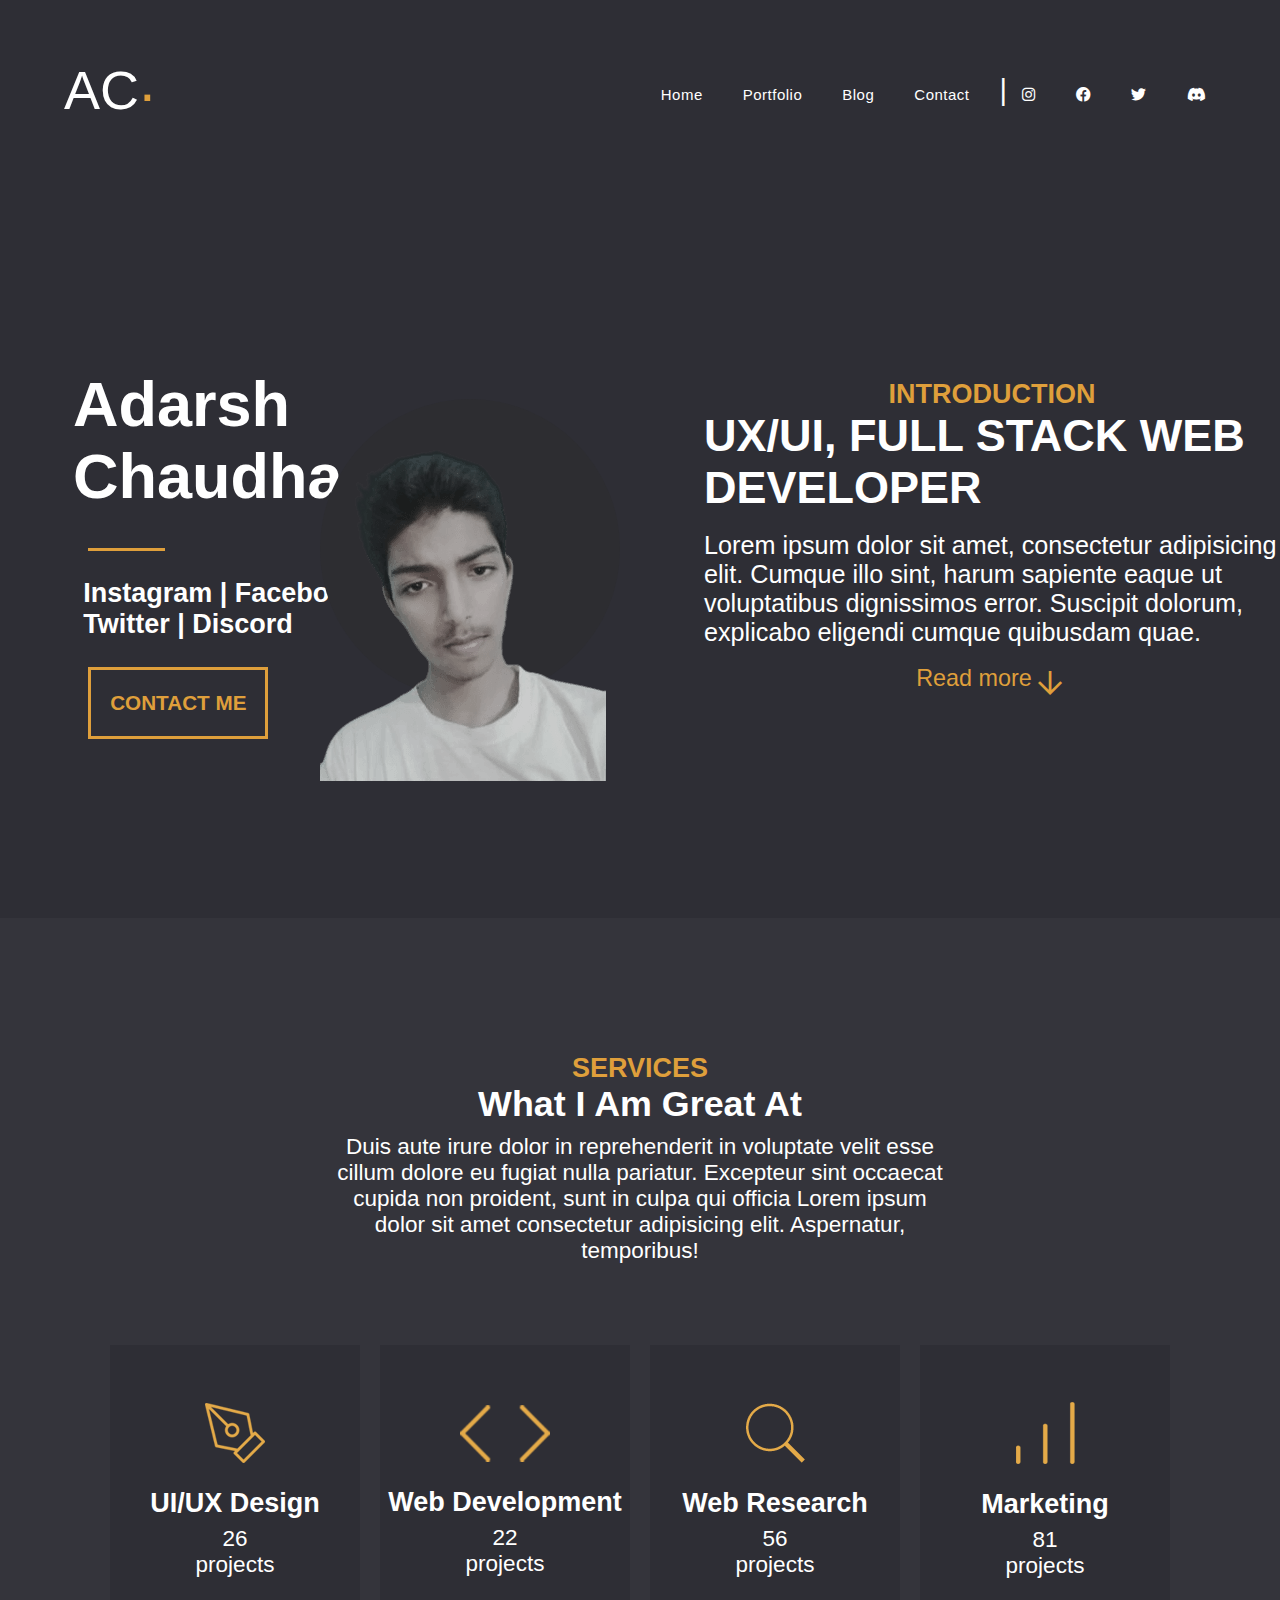
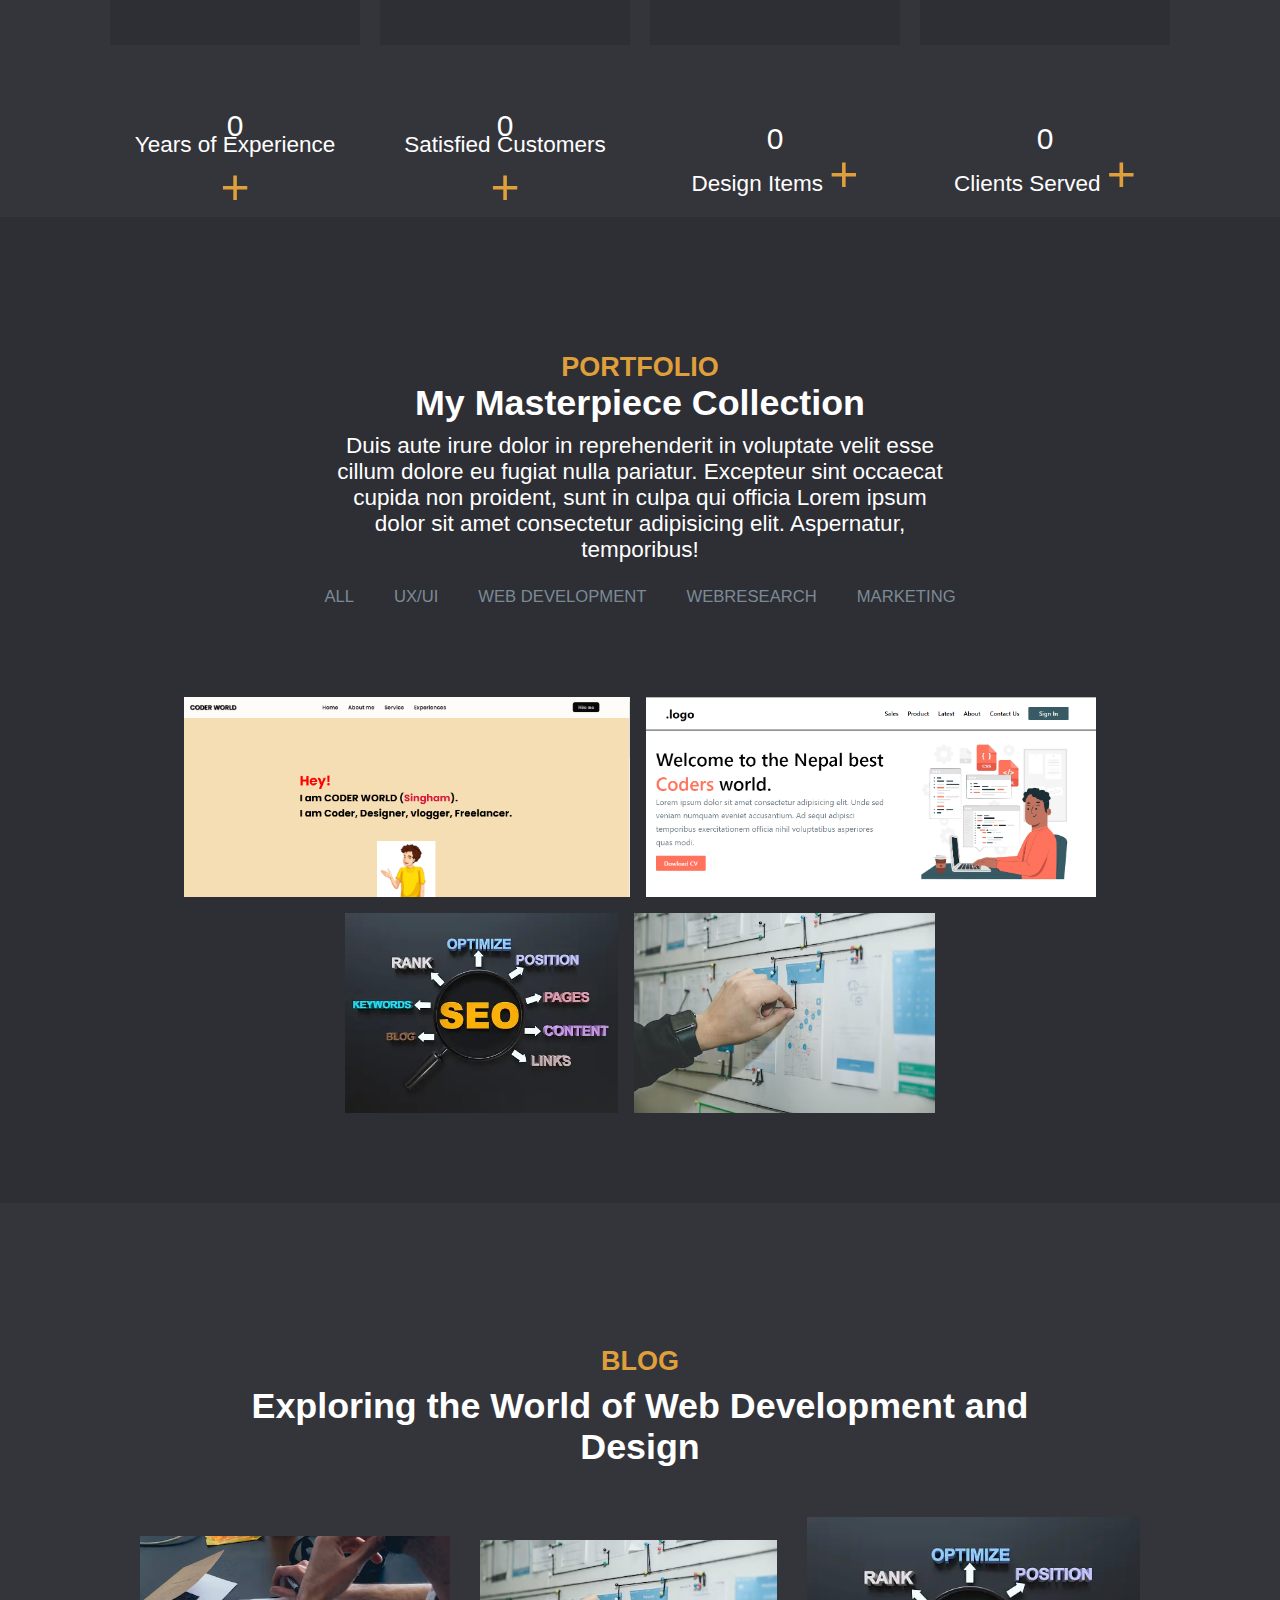
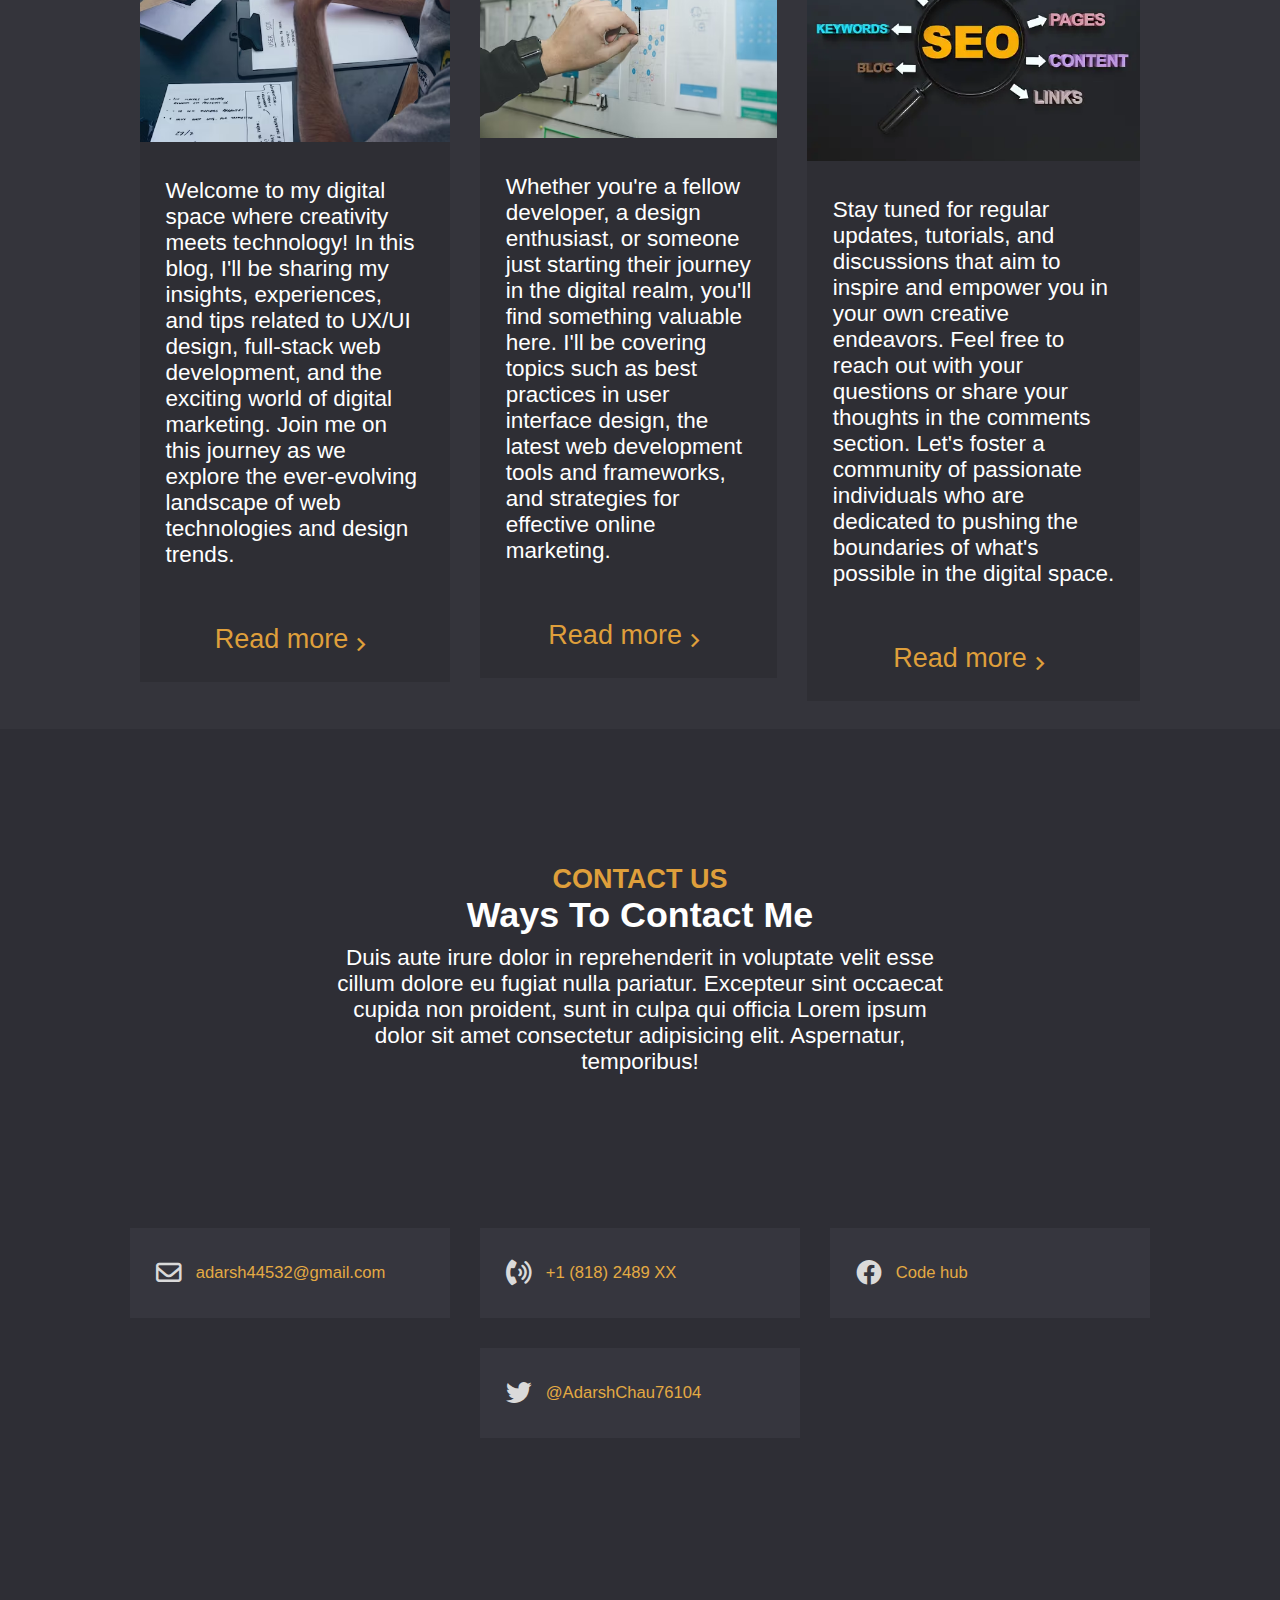
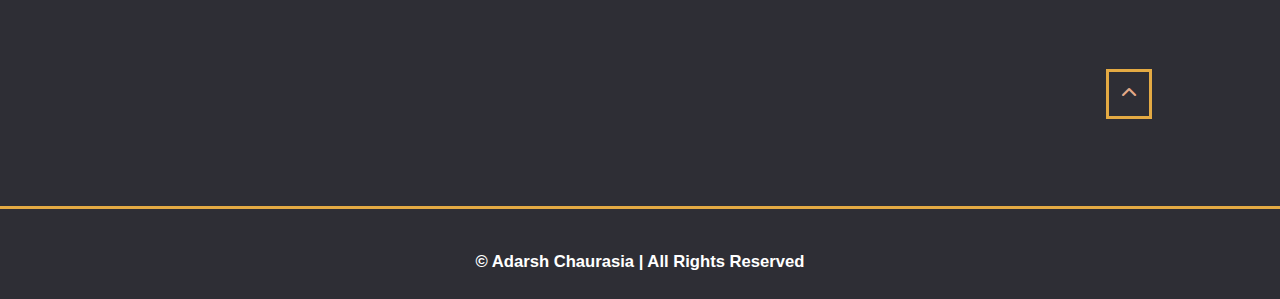
==== index.html @ 2a04faa2 "Added" ====
<!DOCTYPE html>
<html lang="en">

<head>
    <meta charset="UTF-8">
    <meta name="viewport" content="width=device-width, initial-scale=1.0">
    <link rel="stylesheet" href="https://cdnjs.cloudflare.com/ajax/libs/font-awesome/6.0.0/css/all.min.css" />
    <link rel="stylesheet"
        href="https://fonts.googleapis.com/css2?family=Material+Symbols+Outlined:opsz,wght,FILL,GRAD@20..48,100..700,0..1,-50..200" />
    <link rel="stylesheet" href="https://fonts.googleapis.com/css2?family=Open+Sans:wght@400;700&display=swap">
    <title>Portfolio</title>
    <link rel="stylesheet" href="style.css">
</head>

<body>
    <header>
        <div class="logo">
            AC<span class="dout">.</span>
        </div>
        <div class="navnone">
            <nav>
                <ul>
                    <li><a href="#home">Home</a></li>
                    <li><a href="#portfolio">Portfolio</a></li>
                    <li><a href="#blog">Blog</a></li>
                    <li><a href="#contact">Contact</a></li>
                     <li class="none"> | </li>
                     <li class="none"><a href="#" style="margin-left: 5px;"><i class="fab fa-instagram"></i></a></li>
                     <li class="none"><a href="#"><i class="fab fa-facebook"></i></a></li>
                     <li class="none"><a href="#"><i class="fab fa-twitter"></i></a></li>
                     <li class="none"><a href="#"><i class="fab fa-discord"></i></a></li>
                </ul>
            </nav>
        </div>  
    </header>
    <section class="sec1">
        <div class="left">
            <div class="who">
                <div class="wole"></div>
                <div class="name">
                    Adarsh <br>
                    Chaudhary<span class="dout2">.</span>
                </div>
                <div class="line"></div>
                <div class="social-media">
                    <span>Instagram</span> | <span>Facebook</span> <br>
                    <span>Twitter</span> | <span>Discord</span>
                </div>
                <button class="btn">CONTACT ME</button>
            </div>

            <div class="circle">
                <img src="[removal.ai]_d4da2df3-6b35-4b1f-9c13-6fd008d1646e-rrr.png" alt="">
            </div>
        </div>
        <div class="right">
            <h4>INTRODUCTION</h4>
            <h2>UX/UI, FULL STACK WEB DEVELOPER</h2>
            <p>
                Lorem ipsum dolor sit amet, consectetur adipisicing elit. Cumque illo sint, harum sapiente eaque ut
                voluptatibus dignissimos error. Suscipit dolorum, explicabo eligendi cumque quibusdam quae.
            </p>
            <div class="scrool">
                <a href="#service">
                    Read more
                <span class="material-symbols-outlined">
                    arrow_downward
                </span>
                </a>
            </div>
        </div>
    </section>
    <section class="sec2" id="service">
        <div class="center">
            <h4>SERVICES</h4>
            <h1>What I Am Great At</h1>
            <p>
                Duis aute irure dolor in reprehenderit in voluptate velit esse cillum dolore eu fugiat nulla pariatur.
                Excepteur sint occaecat cupida non proident, sunt in culpa qui officia Lorem ipsum dolor sit amet
                consectetur adipisicing elit. Aspernatur, temporibus!
            </p>
            <div class="service">
                <div class="box"><img src="pen-yellow.png" alt="">
                    <h4>UI/UX Design</h4>
                    <p>26 projects</p>
                </div>
                <div class="box"><img src="code.png" alt="">
                    <h4>Web Development</h4>
                    <p>22 projects</p>
                </div>
                <div class="box"><img src="search-yellow.png" alt="">
                    <h4>Web Research</h4>
                    <p>56 projects</p>
                </div>
                <div class="box"><img src="marketing.png" alt="">
                    <h4>Marketing</h4>
                    <p>81 projects</p>
                </div>
            </div>
            <div class="view">
                <div class="run">
                    <div class="number-container" id="changingNumber1">0</div>
                    <p>Years of Experience <span>+</span></p>
                </div>
                <div class="run">
                    <div class="number-container" id="changingNumber2">0</div>
                    <p>Satisfied Customers <span>+</span></p>
                </div>
                <div class="run">
                    <div class="number-container" id="changingNumber3">0</div>
                    <p>Design Items <span>+</span></p>
                </div>
                <div class="run">
                    <div class="number-container" id="changingNumber4">0</div>
                    <p>Clients Served <span>+</span></p>
                </div>
            </div>
        </div>
    </section>
    <section class="sec3" id="portfolio">
        <div class="center">
            <h4>PORTFOLIO</h4>
            <h1>My Masterpiece Collection</h1>
            <p>
                Duis aute irure dolor in reprehenderit in voluptate velit esse cillum dolore eu fugiat nulla pariatur.
                Excepteur sint occaecat cupida non proident, sunt in culpa qui officia Lorem ipsum dolor sit amet
                consectetur adipisicing elit. Aspernatur, temporibus!
            </p>
            <div class="sec3nav">
                <ul>
                    <li><button>ALL</button></li>
                    <li><button>UX/UI</button></li>
                    <li><button>WEB DEVELOPMENT</button></li>
                    <li><button>WEBRESEARCH</button></li>
                    <li><button>MARKETING</button></li>
                </ul>
            </div>
            <div class="img">
                <img src="CC.png" alt="">
                <img src="VV.png" alt="">
                <img src="he.png" alt="">
                <img src="le.png" alt="">
            </div>
        </div>
    </section>
    <section class="sec4" id="blog">
        <div class="center">
            <h4>BLOG</h4>
            <h1>Exploring the World of Web Development and Design</h1>
            <div class="reosec">
                <div class="plong">
                    <img src="ABCD.png" alt="">
                    <p>
                        Welcome to my digital space where creativity meets technology! In this blog, I'll be sharing my
                        insights,
                        experiences, and tips related to UX/UI design, full-stack web development, and the exciting
                        world of
                        digital marketing. Join me on this journey as we explore the ever-evolving landscape of web
                        technologies
                        and design trends.
                    </p>
                    <span>Read more
                        <span class="material-symbols-outlined">
                            chevron_right
                        </span></span>
                        <i class="fa-solid fa-bars menu"></i>
                </div>
                <div class="plong">
                    <img src="le.png" alt="">
                    <p>
                        Whether you're a fellow developer, a design enthusiast, or someone just starting their journey
                        in
                        the
                        digital realm, you'll find something valuable here. I'll be covering topics such as best
                        practices
                        in
                        user interface design, the latest web development tools and frameworks, and strategies for
                        effective
                        online marketing.
                    </p>
                    <span>Read more
                        <span class="material-symbols-outlined">
                            chevron_right
                        </span></span>
                </div>
                <div class="plong">
                    <img src="he.png" alt="">
                    <p>
                        Stay tuned for regular updates, tutorials, and discussions that aim to inspire and empower you
                        in
                        your
                        own creative endeavors. Feel free to reach out with your questions or share your thoughts in the
                        comments
                        section. Let's foster a community of passionate individuals who are dedicated to pushing the
                        boundaries of
                        what's possible in the digital space.

                    </p>
                    <span>Read more<span class="material-symbols-outlined">
                            chevron_right
                        </span></span>
                </div>
            </div>

        </div>
    </section>
    <footer>
        <div class="center" id="contact">
            <h4>CONTACT US</h4>
            <h1>Ways To Contact Me</h1>
            <p>
                Duis aute irure dolor in reprehenderit in voluptate velit esse cillum dolore eu fugiat nulla pariatur.
                Excepteur sint occaecat cupida non proident, sunt in culpa qui officia Lorem ipsum dolor sit amet
                consectetur adipisicing elit. Aspernatur, temporibus!
            </p>
            <div class="center cen">
                <div class="datails">
                    <div class="fbox"><i class="fa-regular fa-envelope"></i> adarsh44532@gmail.com</div>
                    <div class="fbox"><i class="fa-solid fa-phone-volume"></i> +1 (818) 2489 XX</div>
                    <div class="fbox"><i class="fa-brands fa-facebook"></i> Code hub</div>
                    <div class="fbox"><i class="fa-brands fa-twitter"></i> @AdarshChau76104</div>
                </div>
            </div>
        </div>
        <div class="up"><a href="#"><i class="fa-solid fa-chevron-up"></i></a></div>
        <div class="fline"></div>
        <div class="codyright">
            &copy; Adarsh Chaurasia | All Rights Reserved
        </div>
    </footer>
    <script src="script.js"></script>
</body>

</html>
---- style.css ----
* {
    margin: 0;
    padding: 0;
    box-sizing: border-box;
    scroll-behavior: smooth;
}

body {
    font-family: 'Segoe UI', Tahoma, Geneva, Verdana, sans-serif;
}

header {
    display: flex;
    justify-content: space-between;
    align-items: center;
    background-color: #2E2E35;
    height: 20vh;
    color: #fff;
}

header nav {
    display: flex;
    color: white;
    justify-content: flex-end;
    align-items: center;
}

header .logo {
    font-size: 6vh;
    padding: 2vh 5vw;
    display: flex;
    justify-content: center;
    align-items: center;
}

.dout {
    color: #DF9F3B;
    font-size: 60px;
    display: flex;
    justify-content: center;
    align-items: center;
    margin-top: -20px;
}

header nav ul {
    list-style-type: none;
    display: flex;
    justify-content: space-between;
    align-items: center;
    font-size: 3.2vh;
    margin-right: 5vw;
}

header ul li a {
    color: white;
    text-decoration: none;
    margin-right: 20px;
}


header ul li:last-child a {
    margin-right: 0;
}

header a {
    justify-content: space-around;
    letter-spacing: 0.5px;
    font-size: 15px;
    font-family: 'poppins', sans-serif;
    padding: 0 10px;
    position: relative;
    text-decoration: none;

}

header a:after {
    content: "";
    position: absolute;
    background-color: #DF9F3B;
    height: 3px;
    width: 0;
    left: 0;
    bottom: -3px;
    transition: 0.3s;
}

header a:hover:after {
    width: 100%;
}

header svg {
    display: flex;
    justify-content: center;
    align-items: center;
    flex-direction: row;
}

header .icon-svg {
    width: 20px;
    height: 20px;
    margin-right: 10px;
}
.navham {
    display: none;
}

.menu {
    display: none;
}

.sec1 {
    display: flex;
    width: 100%;
    height: 82vh;
    background-color: #2E2E35;
}

.sec1 .left {
    background-color: transparent;
    height: auto;
    width: 75%;
    display: flex;
    justify-content: space-between;
    align-items: center;
    flex-wrap: wrap;
}

.who {
    padding: 1vh 5vw;
}

.name {
    font-size: 7vh;
    font-weight: 900;
    color: #fff;
    padding: 1vh 1vh;
    margin: 0;
}

.sec1 .left .line {
    width: 6vw;
    height: .4vh;
    background-color: #DF9F3B;
    margin: 3vh 0vh;
    margin-left: 1.9vw;
}

.social-media {
    margin: 3vh 0vh;
    margin-left: 1.5vw;
    font-size: 3vh;
    font-weight: 600;
    color: #fff;
}

.btn {
    width: 20vh;
    height: 8vh;
    border: 3px solid #DF9F3B;
    color: #DF9F3B;
    background-color: transparent;
    font-size: 2.3vh;
    font-weight: 700;
    margin-left: 1.9vw;
}

.btn:hover {
    background-color: #DF9F3B;
    color: #222224;
}

.social-media span:hover {
    color: #DF9F3B;
}

.circle {
    width: 300px;
    height: 300px;
    background-color: #2d2d31;
    border-radius: 50%;
    position: absolute;
    left: 25vw;
}

.sec1 .left img {
    display: flex;
    justify-content: start;
    object-fit: contain;
    z-index: 1;
    filter: grayscale(0.8);
}

.sec1 .right {
    background-color: transparent;
    height: 80vh;
    width: 35%;
    display: flex;
    justify-content: center;
    align-items: center;
    flex-direction: column;
    color: #fff;
}

.right h4 {
    font-size: 3vh;
    font-weight: 700;
    margin: 0;
    display: flex;
    justify-content: end;
    align-items: start;
    text-align: left;
    color: #DF9F3B;
}

.right h2 {
    font-size: 5vh;
}

.right p {
    font-size: 2.8vh;
    margin-top: 1.9vh;
}

.scrool {
    display: flex;
    justify-content: end;
    align-items: end;
    font-size: 2.6vh;
    font-weight: 500;
    margin-top: 2vh;
    color: #DF9F3B;
}

.scrool a {
    text-decoration: none;
    color: #DF9F3B;
    display: flex;
}

.scrool span {
    display: flex;
    justify-content: center;
    align-items: center;
    font-size: 4vh;
    color: #DF9F3B;
}

.sec2 {
    width: 100%;
    height: auto;
    background-color: #34343B;
    color: #fff;
    display: flex;
    justify-content: start;
    align-items: center;
    flex-direction: column;
}

.center {
    display: flex;
    align-items: center;
    justify-content: center;
    align-items: center;
    flex-direction: column;
    margin-top: 15vh;
}

.sec2 h4 {
    color: #DF9F3B;
    font-size: 3vh;
    font-weight: 700;
}

.sec2 h1 {
    font-size: 2.8vw;
}

.sec2 p {
    font-size: 2.5vh;
    font-weight: 400;
    width: 50%;
    text-align: center;
    padding: 1vh 1vw;
}

.service {
    display: flex;
    justify-content: space-around;
    align-items: center;
    flex-wrap: wrap;
    gap: 20px;
}

.box {
    background-color: #2E2E35;
    color: #fff;
    width: 250px;
    height: 300px;
    display: flex;
    justify-content: center;
    align-items: center;
    flex-direction: column;
    margin-top: 8vh;
}

.service h4 {
    color: #fff;
    font-size: 3vh;
    font-weight: 700;
    line-height: 3vh;
    margin-top: 3vh;
}

.service p {
    font-size: 2.5vh;
    font-weight: 400;
    width: 50%;
    text-align: center;
    text-align: center;
}

.view {
    display: flex;
    justify-content: space-around;
    align-items: center;
    flex-wrap: wrap;
    gap: 20px;
}

.run {
    background-color: #34343B;
    color: #fff;
    width: 250px;
    height: 100px;
    display: flex;
    justify-content: center;
    align-items: center;
    flex-direction: column;
    margin-top: 8vh;
}

.run p {
    width: 100%;
    margin-top: -40px;
}

.run span {
    font-size: 50px;
    font-weight: 200;
    color: #DF9F3B;
    margin-top: 20px;
}

.number-container {
    font-size: 30px;
    font-weight: 400;
    margin-bottom: 20px;
}

.sec3 {
    width: 100%;
    height: auto;
    background-color: #2E2E35;
    color: #fff;
    display: flex;
    justify-content: start;
    align-items: center;
    flex-direction: column;
    position: relative;
}

.sec3 .center {
    display: flex;
    align-items: center;
    justify-content: center;
    align-items: center;
    flex-direction: column;
    margin-top: 15vh;
}

.sec3 h4 {
    color: #DF9F3B;
    font-size: 3vh;
    font-weight: 700;
}

.sec3 h1 {
    font-size: 2.8vw;
}

.sec3 p {
    font-size: 2.5vh;
    font-weight: 400;
    width: 50%;
    text-align: center;
    padding: 1vh 1vw;
}

.sec3nav {
    display: flex;
    align-items: center;
    align-content: center;
}

.sec3nav ul {
    list-style: none;
    display: flex;
    justify-content: center;
    align-items: center;
    gap: 40px;
    margin-top: 15px;
}

.sec3nav ul li button {
    background-color: transparent;
    text-decoration: none;
    color: #7B8B95;
    font-size: 1.3vw;
    font-weight: 500;
    border: none;
    outline: none;
    /* Remove the default focus outline */
}

.sec3nav ul li button:hover,
.sec3nav ul li button:active,
.sec3nav ul li button:visited {
    color: #E4AA43;
    border-bottom: 3px solid #E4AA43;
}

.sec3nav ul li button:focus,
.sec3nav ul li button:active:focus {
    color: #E4AA43;
    border-bottom: 3px solid #E4AA43;
}

.sec3 .img {
    display: flex;
    justify-content: center;
    align-items: center;
    gap: 16px;
    flex-wrap: wrap;
    margin-top: 2vh;
    width: 80%;
    margin: 10vh .1vw;
}

.sec3 .img img {
    max-width: 100%;
    height: auto;
    max-height: 200px;
}

.sec4 {
    width: 100%;
    background-color: #34343B;
    color: #fff;
    display: flex;
    justify-content: center;
    align-items: center;
    flex-direction: column;
    padding: 8px 0;
    flex-wrap: wrap;
}

.sec4 .center {
    max-width: 1000px;
    text-align: center;
}

.sec4 h4 {
    color: #DF9F3B;
    font-size: 3vh;
    font-weight: 700;
}

.sec4 h1 {
    font-size: 2.8vw;
    margin-bottom: 20px;
    padding: 1vh 6vw;
}

.sec4 p {
    font-size: 2.5vh;
    font-weight: 400;
    margin-bottom: 20px;
    padding: 4vh 2vw;
    text-align: left;
}

.sec4 .reosec {
    display: flex;
    align-items: center;
    justify-content: space-evenly;
    gap: 20px 30px;
}

.sec4 .plong {
    max-width: 1000px;
    margin: 20px 0;
    display: flex;
    justify-content: center;
    align-items: center;
    flex-direction: column;
    background-color: #2E2E34;
    flex-wrap: wrap;
    overflow: hidden;
}

.sec4 .plong img {
    transition: transform 0.4s ease 0.2s;
    max-width: 100%;
    height: auto;
    object-fit: contain;
}

.sec4 .plong img:hover {
    transform: scale(1.1);
}

.sec4 .plong p {
    font-size: 2.5vh;
    font-weight: 400;
    text-align: left;
}

.sec4 .plong span {
    display: flex;
    justify-content: center;
    align-items: center;
    font-size: 3vh;
    color: #DF9F3B;
    margin-bottom: 3vh;
}

.sec4 .plong span .material-symbols-outlined {
    font-size: 3vh;
    margin-bottom: -1.2vh;
}

footer {
    width: 100%;
    height: 130vh;
    background-color: #2E2E35;
    color: #fff;
    display: flex;
    justify-content: start;
    align-items: center;
    flex-direction: column;
    position: relative;
}
footer h4 {
    color: #DF9F3B;
    font-size: 3vh;
    font-weight: 700;
}

footer h1 {
    font-size: 2.8vw;
}

footer p {
    font-size: 2.5vh;
    font-weight: 400;
    width: 50%;
    text-align: center;
    padding: 1vh 1vw;
}

footer .datails {
    display: flex;
    justify-content: center;
    align-items: center;
    gap: 30px;
    flex-wrap: wrap;
    flex-direction: row;
    font-size: 1.3vw;
    font-weight: 500;
}

footer .fbox {
    background-color: #36363E;
    display: flex;
    align-items: center;
    justify-content: start;
    width: 25vw;
    height: 10vh;
    padding: 1vh 2vw;
    border: 2px transparent black;
    color: #E4AA43;
}

footer .fbox i {
    margin-right: 1.1vw;
    color: #DADADA;
    font-size: 2vw;
}

.cen {
    display: flex;
    justify-content: center;
    align-items: center;
    margin-top: 16vh;
}
.up {
    border: 3px solid #E4AA43;
    padding: 1vw;
    position: absolute;
    right: 10vw;
    bottom: 20vh;
}
.up:active {
    color: #222224;
    background-color: #DF9F3B;
}
.up i:active {
    color: #222224;
}
.up i {
    color: #E4AA88;
}

.fline {
    width: 100%;
    height: 2.5px;
    background-color: #E4AA43;
    position: absolute;
    bottom: 10vh;
}
.codyright {
    position: absolute;
    bottom: 3vh;
    font-size: 1.3vw;
    font-weight: 600;
}
@media (max-width: 991px) {
    .sec1 {
        flex-direction: column;
        height: auto;
    }

    .sec1 .left {
        width: 100%;
        padding: 2vh 5vw;
        text-align: left;
        display: flex;
        justify-content: space-between;
    }

    .sec1 .left .who {
        margin-bottom: 3vh;
    }

    .sec1 .right {
        width: 100%;
        text-align: left;
        margin-top: 5vh;
        position: relative;
        padding: 1vh 6vw;
    }

    .sec1 .right h4,
    .sec1 .right .scrool {
        position: absolute;
        left: 5vw;
        bottom: 50vh;
    }
    
    .sec1 .right .scrool {
        bottom: 22vh;
        left: -81vw;
    }

    .sec1 .right h2,
    .sec1 .right p,
    .sec1 .right .scrool {
        text-align: left;
        width: 100%;
        margin-top: 2vh;
    }

    .sec1 .left .btn {
        margin: 2vh 0;
        margin-left: 1vw;
    }

    .sec1 .left>img {
        width: 45%;
    }

    .sec1 .left .circle,
    .sec1 .right .circle {
        position: absolute;
        top: 45%;
        left: 78%;
        transform: translate(-50%, -50%);
        width: 250px;
        height: 250px;
    }
}

@media (min-width: 992px) {
    .sec1 {
        flex-direction: row;
        justify-content: space-between;
    }
    .sec1 .left {
        width: 50%;
    }
    
    .sec1 .right {
        width: 45%;
        margin-top: 0;
    }
}
@media (max-width: 717px) {
    body {
        width: 100%;
    }
    header nav ul span{
        display: none;
    }
    .sec1 .left>img {
        width: 35%;
    }
    .none {
        display: none;
    }
    .sec1 .left .circle,
    .sec1 .right .circle {
        position: absolute;
        top: 45%;
        left: 60%;
        transform: translate(-50%, -50%);
        width: 200px;
        height: 200px;
    }
    .sec1 .left .who {
        margin-left: -7vw;
    }
    
    .sec1 .right h4 {
        top: 20vh;
    }
    .sec1 .right .scrool {
        bottom: 18vh;
        left: -78vw;
    }
    .sec2 .center  h4 {
        font-size: 4vw;
    }
    .sec2 .center  h1 {
        font-size: 4.5vw;
    }
    .sec2 .center  p {
        font-size: 2vw;
    }
    .sec2 .service h4 {
        font-size: 2.5vw;
    }
    .sec2 .view span {
        margin-top: 9vh;
    }
    .sec3 .center  h4 {
        font-size: 4vw;
    }
    .sec3 .center  h1 {
        font-size: 4.5vw;
    }
    .sec3 .center  p {
        font-size: 2vw;
    }
    .sec3 .center .sec3nav button {
        font-size: 2.8vh;
    }
    .sec4 .center  h4 {
        font-size: 4vw;
    }
    .sec4 .center  h1 {
        font-size: 4.5vw;
    }
    .sec4 .center  p {
        font-size: 2vw;
    }

    .sec4 .reosec  {
        flex-wrap: wrap;
        width: 50%;
        height: max-content;
    }
    footer .reosec p {
        font-size: 2.5vw;
    }
    footer .center  h4 {
        font-size: 4vw;
    }
    footer .center  h1 {
        font-size: 4.5vw;
    }
    footer .center  p {
        font-size: 2vw;
    }
    footer .center .cen .datails{
        font-size: 2vw;
        width: 100vw;
        flex-wrap: wrap;
    }
    footer .codyright {
        font-size: 2.5vw;
    }
}


/* Existing styles */

/* ... */

@media (max-width: 425px) {
    body {
        width: 100%;
    }

    header nav ul span {
        display: none;
    }

    .none {
        display: none;
    }

    .sec1 .left img {
        width: 100%;
        height: auto;
    }

    .sec1 .left .circle,
    .sec1 .right .circle {
        position: absolute;
        top: 65%;
        left: 70%; /* Adjusted for centering */
        transform: translate(-50%, -50%);
        width: 150px; /* Adjusted for smaller size */
        height: 150px; /* Adjusted for smaller size */
    }

    .sec1 .left .who {
        margin-left: -7vw;
    }

    .sec1 .right h4 {
        top: 20vh;
    }

    .sec1 .right .scrool {
        bottom: 18vh;
        left: -72vw;
    }

    /* Adjust font sizes for smaller screens */

    .sec2 .center h4 {
        font-size: 5vw;
    }

    .sec2 .center h1 {
        font-size: 4.8vw;
    }

    .sec2 .center p {
        font-size: 3vw;
    }

    .sec2 .service h4 {
        font-size: 3.2vw;
    }

    .sec2 .view span {
        margin-top: 9vh;
    }

    .sec3 .center h4 {
        font-size: 5vw;
    }

    .sec3 .center h1 {
        font-size: 4.8vw;
    }

    .sec3 .center p {
        font-size: 2.5vw;
    }

    .sec3 .center .sec3nav button {
        font-size: 2.8vw;
        display: flex;
        justify-content: space-evenly;
        align-items: center; 
        margin: 2vh -3vw;

    }

    .sec4 .center h4 {
        font-size: 5vw;
    }

    .sec4 .center h1 {
        font-size: 4.8vw;
    }

    .sec4 .center p {
        font-size: 3vw;
    }

    .sec4 .reosec {
        flex-wrap: wrap;
        width: 80%; 
        height: max-content;
    }

    footer .reosec p {
        font-size: 5vw;
    }

    footer .center h4 {
        font-size: 5vw;
    }

    footer .center h1 {
        font-size: 4.8vw;
    }

    footer .center p {
        font-size: 3vw;
    }

    footer .center .cen .datails {
        font-size: 2vw;
        width: 100vw;
        flex-wrap: wrap;
    }

    footer .center .cen .datails .fbox {
        width: 45vw;
    }

    footer .codyright {
        font-size: 3vw;
    }
}

/* ... */
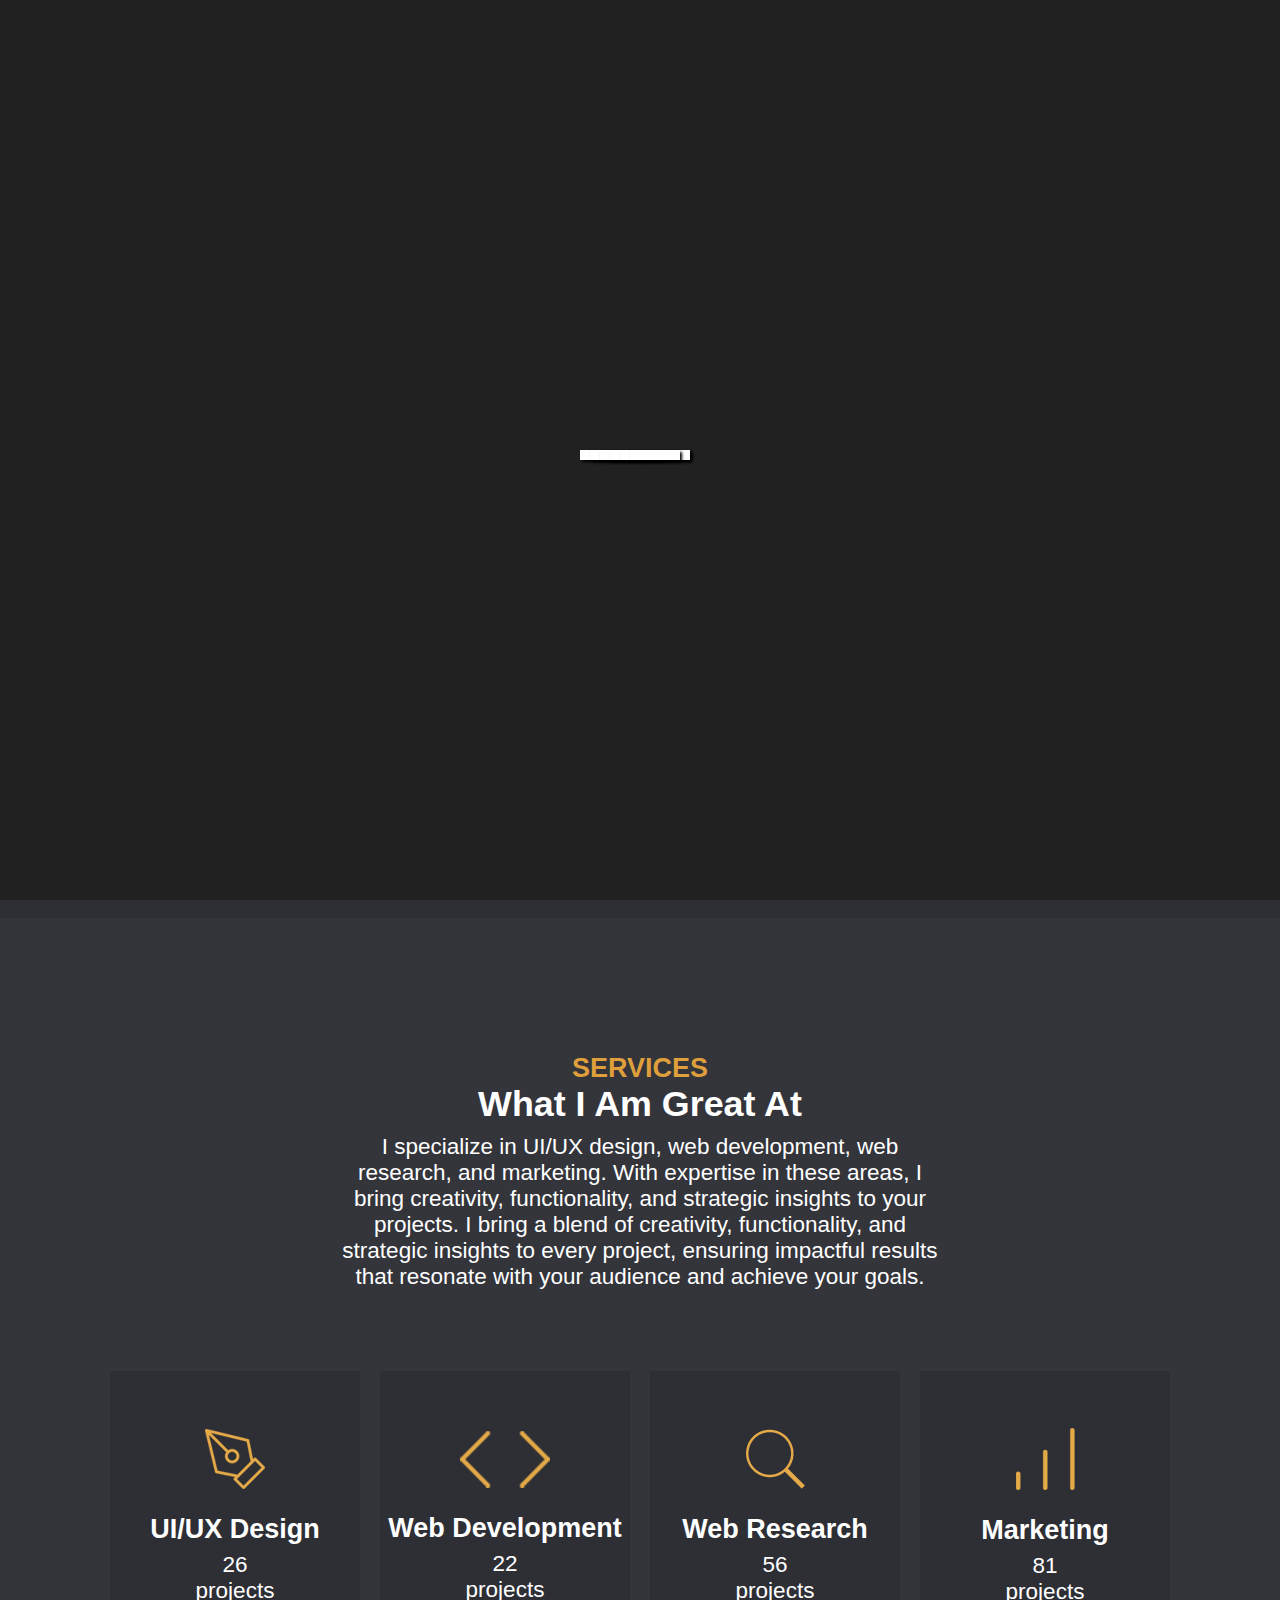
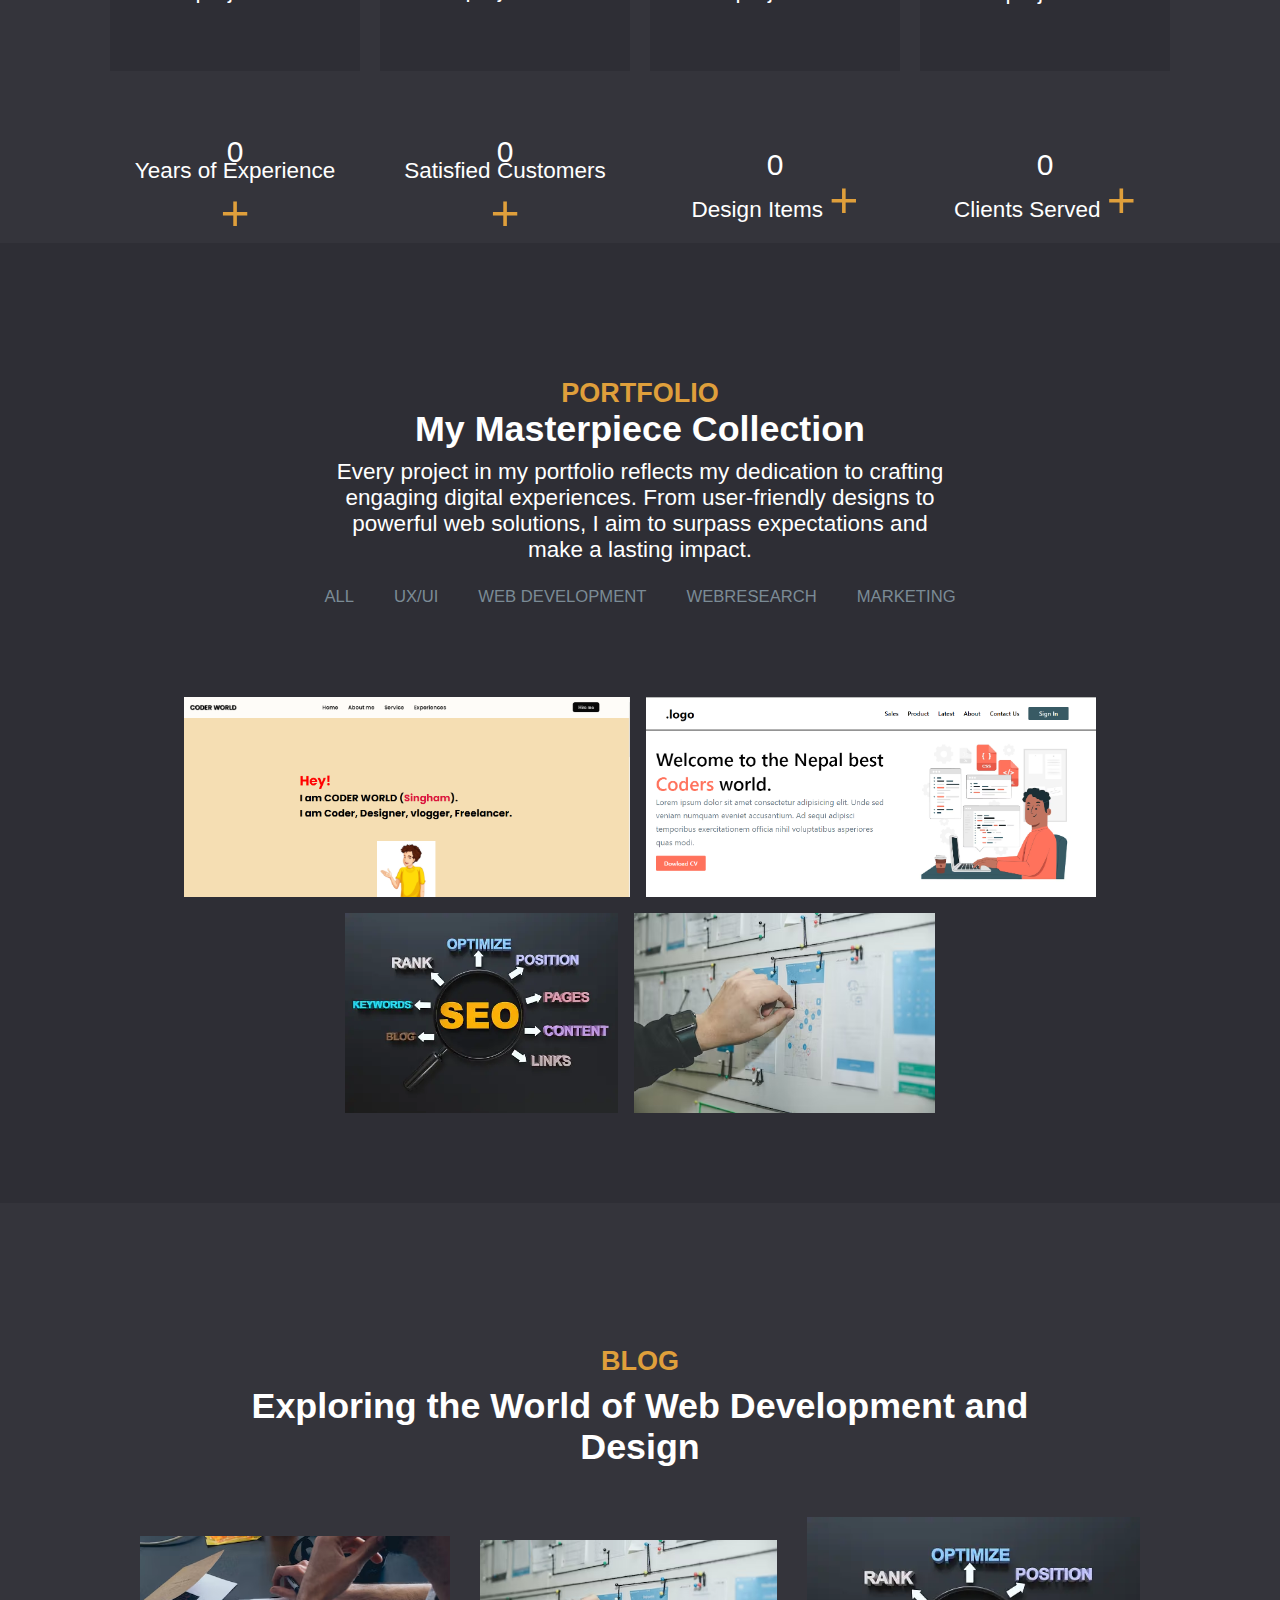
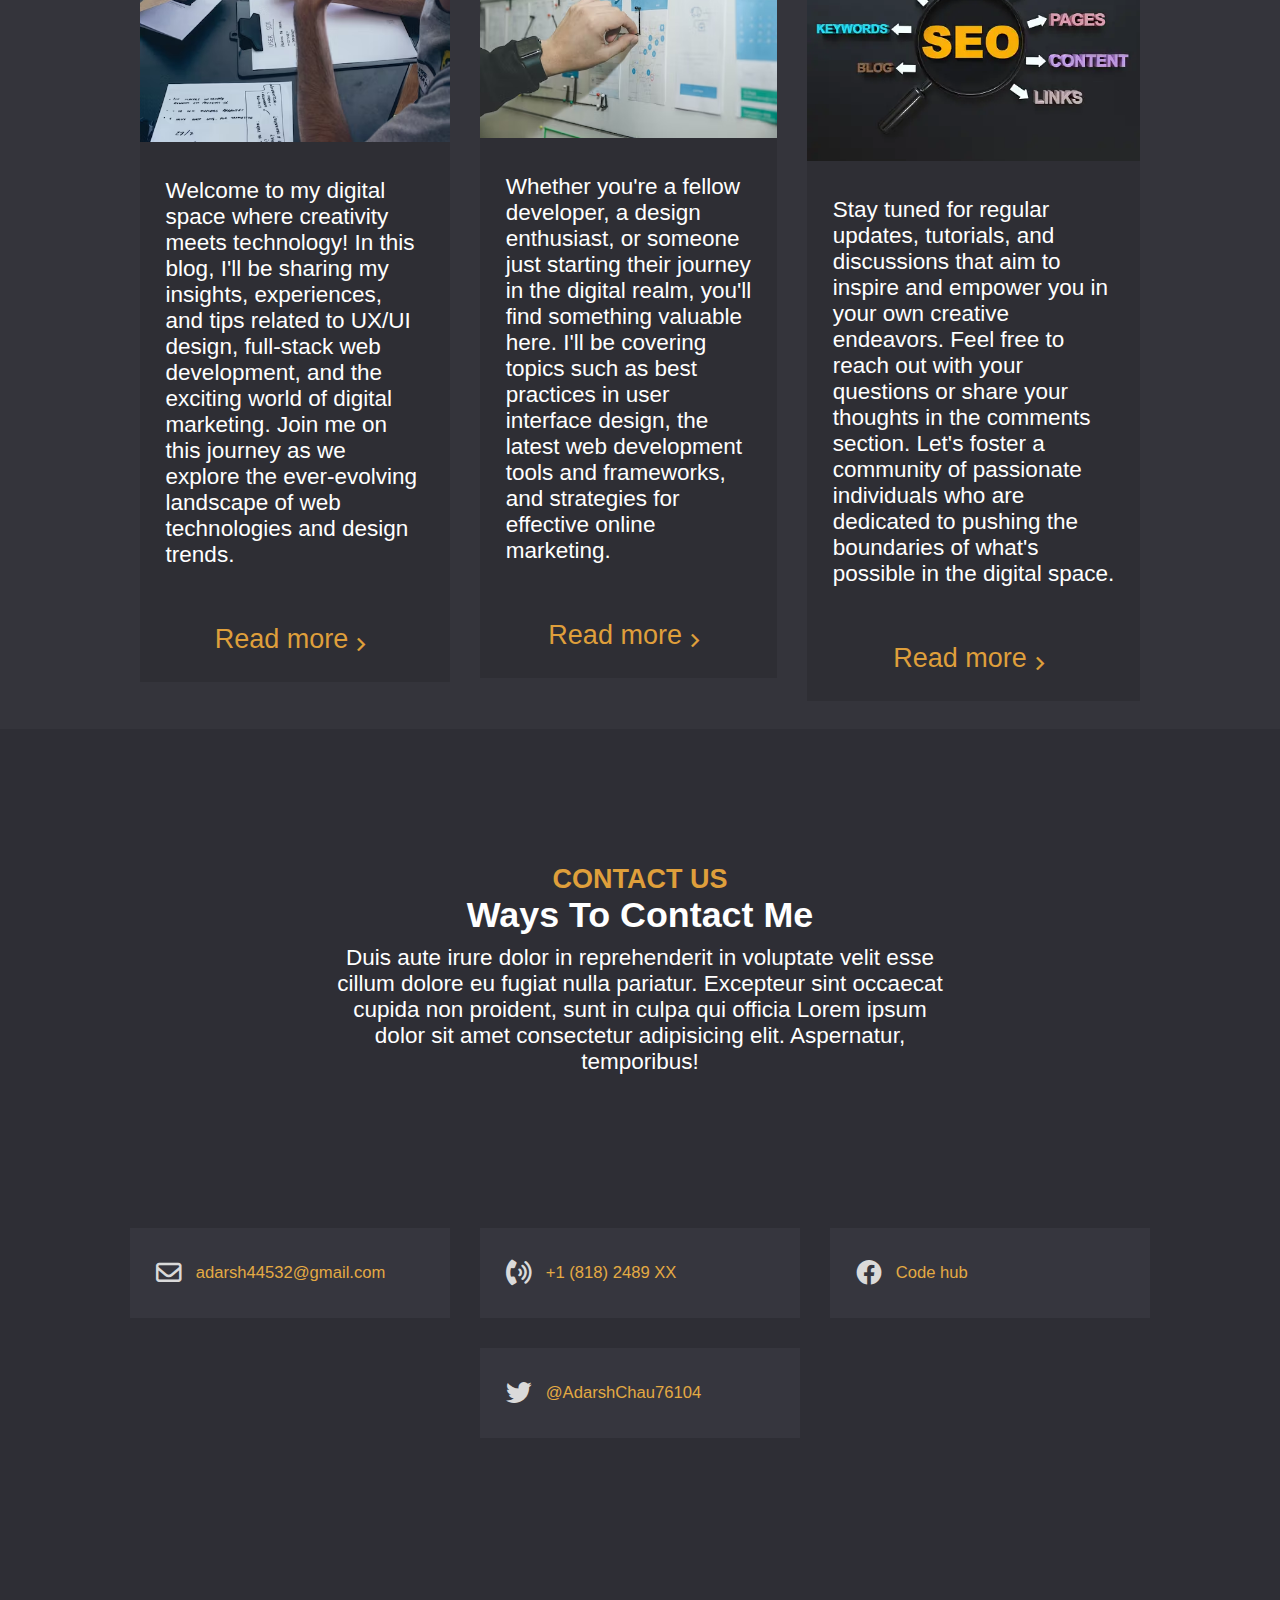
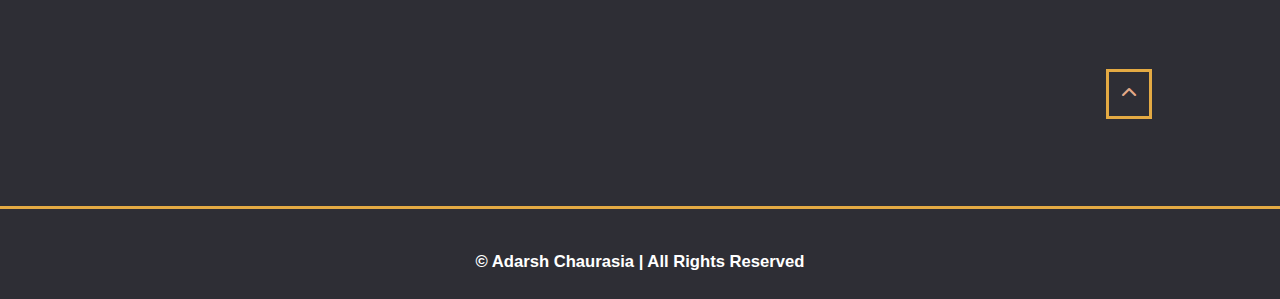
==== commit 2e271bce: "index.html" ====
--- a/index.html
+++ b/index.html
@@ -13,6 +13,18 @@
 </head>
 
 <body>
+    <div class="loading">
+        <div class="spinner" id="spinner">
+            <span></span>
+            <span></span>
+            <span></span>
+            <span></span>
+            <span></span>
+            <span></span>
+            <span></span>
+            <span></span>
+        </div>
+    </div>
     <header>
         <div class="logo">
             AC<span class="dout">.</span>
@@ -24,14 +36,17 @@
                     <li><a href="#portfolio">Portfolio</a></li>
                     <li><a href="#blog">Blog</a></li>
                     <li><a href="#contact">Contact</a></li>
-                     <li class="none"> | </li>
-                     <li class="none"><a href="#" style="margin-left: 5px;"><i class="fab fa-instagram"></i></a></li>
-                     <li class="none"><a href="#"><i class="fab fa-facebook"></i></a></li>
-                     <li class="none"><a href="#"><i class="fab fa-twitter"></i></a></li>
-                     <li class="none"><a href="#"><i class="fab fa-discord"></i></a></li>
+                    <li class="none"> | </li>
+                    <li class="none"><a href="https://www.instagram.com/adarshyou99/" target="_blank">
+                            style="margin-left: 5px;"><i class="fab fa-instagram"></i></a></li>
+                    <li class="none"><a href="https://www.facebook.com/profile.php?id=100089393133668"
+                            target="_blank"><i class="fab fa-facebook"></i></a></li>
+                    <li class="none"><a href="https://twitter.com/AdarshChau76104"><i class="fab fa-twitter"></i></a>
+                    </li>
+                    <li class="none"><a href="#" target="_blank"><i class="fab fa-discord"></i></a></li>
                 </ul>
             </nav>
-        </div>  
+        </div>
     </header>
     <section class="sec1">
         <div class="left">
@@ -43,8 +58,11 @@
                 </div>
                 <div class="line"></div>
                 <div class="social-media">
-                    <span>Instagram</span> | <span>Facebook</span> <br>
-                    <span>Twitter</span> | <span>Discord</span>
+                    <span><a href="https://www.instagram.com/adarshyou99/" target="_blank">Instagram</a></span> |
+                    <span><a href="https://www.facebook.com/profile.php?id=100089393133668"
+                            target="_blank">Facebook</a></span> <br>
+                    <span><a href="https://twitter.com/AdarshChau76104" target="_blank">Twitter</a></span> | <span><a
+                            href="878202703434645524" target="_blank">Discord</a></span>
                 </div>
                 <button class="btn">CONTACT ME</button>
             </div>
@@ -57,15 +75,15 @@
             <h4>INTRODUCTION</h4>
             <h2>UX/UI, FULL STACK WEB DEVELOPER</h2>
             <p>
-                Lorem ipsum dolor sit amet, consectetur adipisicing elit. Cumque illo sint, harum sapiente eaque ut
-                voluptatibus dignissimos error. Suscipit dolorum, explicabo eligendi cumque quibusdam quae.
+                I'm a web developer proficient in HTML, CSS, and JavaScript. I enjoy creating beautiful and functional
+                websites that make a difference. Let's connect and discuss your project ideas!
             </p>
             <div class="scrool">
                 <a href="#service">
                     Read more
-                <span class="material-symbols-outlined">
-                    arrow_downward
-                </span>
+                    <span class="material-symbols-outlined">
+                        arrow_downward
+                    </span>
                 </a>
             </div>
         </div>
@@ -75,9 +93,10 @@
             <h4>SERVICES</h4>
             <h1>What I Am Great At</h1>
             <p>
-                Duis aute irure dolor in reprehenderit in voluptate velit esse cillum dolore eu fugiat nulla pariatur.
-                Excepteur sint occaecat cupida non proident, sunt in culpa qui officia Lorem ipsum dolor sit amet
-                consectetur adipisicing elit. Aspernatur, temporibus!
+                I specialize in UI/UX design, web development, web research, and marketing. With expertise in these
+                areas, I bring creativity, functionality, and strategic insights to your projects. I bring a blend of
+                creativity, functionality, and strategic insights to every project, ensuring impactful results that
+                resonate with your audience and achieve your goals.
             </p>
             <div class="service">
                 <div class="box"><img src="pen-yellow.png" alt="">
@@ -122,9 +141,9 @@
             <h4>PORTFOLIO</h4>
             <h1>My Masterpiece Collection</h1>
             <p>
-                Duis aute irure dolor in reprehenderit in voluptate velit esse cillum dolore eu fugiat nulla pariatur.
-                Excepteur sint occaecat cupida non proident, sunt in culpa qui officia Lorem ipsum dolor sit amet
-                consectetur adipisicing elit. Aspernatur, temporibus!
+                Every project in my portfolio reflects my dedication to crafting engaging digital experiences. From
+                user-friendly designs to powerful web solutions, I aim to surpass expectations and make a lasting
+                impact.
             </p>
             <div class="sec3nav">
                 <ul>
@@ -163,7 +182,7 @@
                         <span class="material-symbols-outlined">
                             chevron_right
                         </span></span>
-                        <i class="fa-solid fa-bars menu"></i>
+                    <i class="fa-solid fa-bars menu"></i>
                 </div>
                 <div class="plong">
                     <img src="le.png" alt="">
@@ -231,4 +250,4 @@
     <script src="script.js"></script>
 </body>
 
-</html>+</html>
--- a/style.css
+++ b/style.css
@@ -4,6 +4,86 @@
     box-sizing: border-box;
     scroll-behavior: smooth;
 }
+
+.spinner {
+    position: fixed;
+    top: 50%;
+    left: 50%;
+    transform: translate(-50%, -50%);
+    width: 100vw; 
+    height: 100vh; 
+    display: flex;
+    justify-content: center;
+    align-items: center;
+    background-color: #212121; 
+    z-index: 9999; 
+  }
+  
+  
+  .spinner span {
+    position: absolute;
+    top: 50%;
+    left: 50%;
+    width: 50px;
+    height: 10px;
+    background: #ffff;
+    animation: dominos 1s ease infinite;
+    box-shadow: 2px 2px 3px 0px black;
+  }
+  
+  .spinner span:nth-child(1) {
+    --left: 80px;
+    animation-delay: 0.125s;
+  }
+  
+  .spinner span:nth-child(2) {
+    --left: 70px;
+    animation-delay: 0.3s;
+  }
+  
+  .spinner span:nth-child(3) {
+    left: calc(50% - 60px);
+    animation-delay: 0.425s;
+  }
+  
+  .spinner span:nth-child(4) {
+    animation-delay: 0.54s;
+    left: calc(50% - 50px);
+  }
+  
+  .spinner span:nth-child(5) {
+    animation-delay: 0.665s;
+    left: calc(50% - 40px);
+  }
+  
+  .spinner span:nth-child(6) {
+    animation-delay: 0.79s;
+    left: calc(50% - 30px);
+  }
+  
+  .spinner span:nth-child(7) {
+    animation-delay: 0.915s;
+    left: calc(50% - 20px);
+  }
+  
+  .spinner span:nth-child(8) {
+    left: calc(50% - 10px);
+  }
+  
+  @keyframes dominos {
+    50% {
+      opacity: 0.7;
+    }
+  
+    75% {
+      -webkit-transform: rotate(90deg);
+      transform: rotate(90deg);
+    }
+  
+    80% {
+      opacity: 1;
+    }
+  }
 
 body {
     font-family: 'Segoe UI', Tahoma, Geneva, Verdana, sans-serif;
